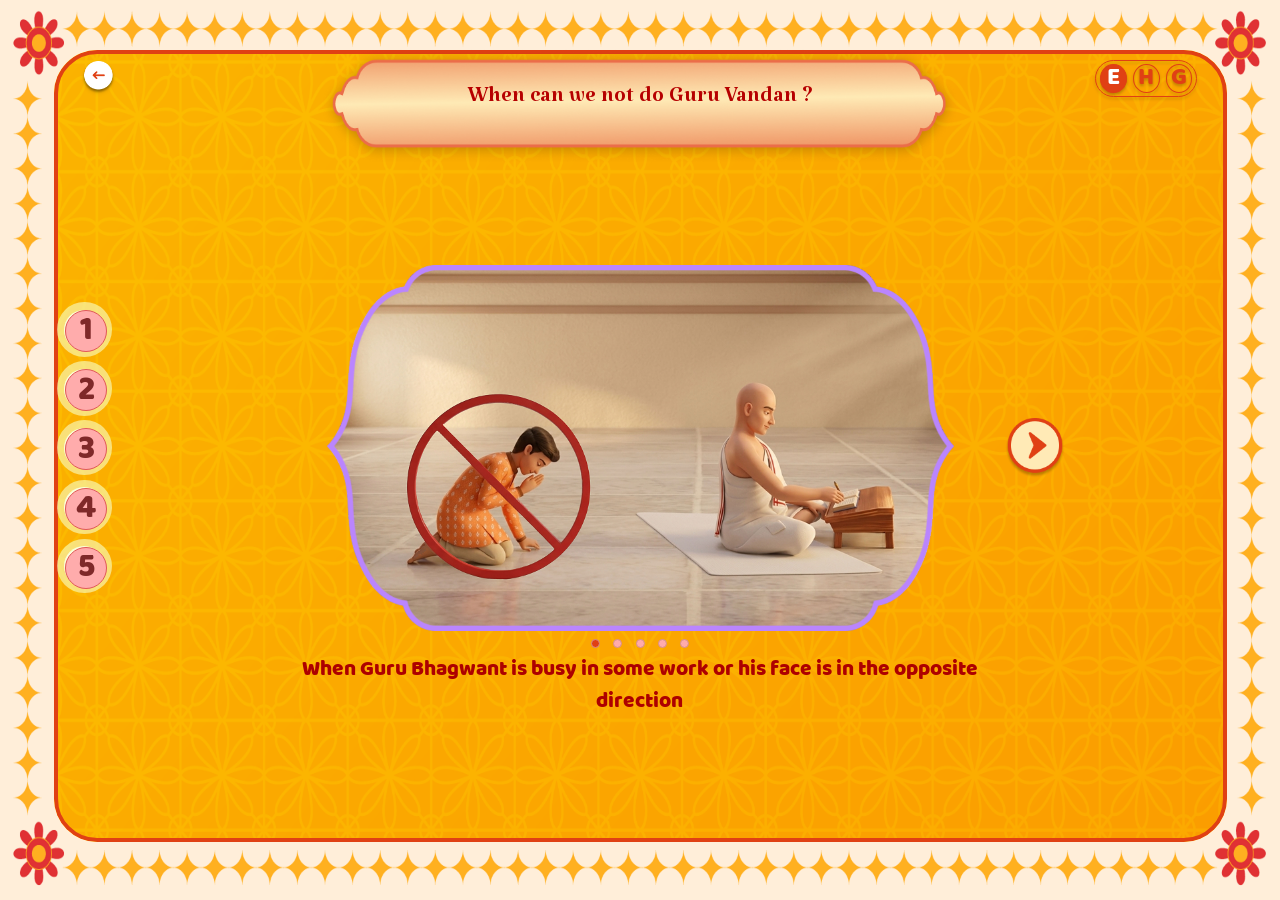
==== avoid.html @ 8b5bba08 "Types of Guru Vandan: initial build Intro and topics page, types page, seven Swiper slider pages dri" ====
<!DOCTYPE html>
<html lang="en">

<head>
    <meta charset="UTF-8">
    <meta name="viewport" content="width=device-width, initial-scale=1.0">
    <title>Types of Guru Vandan - When can we not do Guru Vandan ?</title>
    <link rel="stylesheet" href="./assets/plugins/swiper/swiper-bundle.min.css">
    <link rel="stylesheet" href="./assets/css/style.css">
    <link rel="stylesheet" href="./assets/css/common.css">
    <link rel="stylesheet" href="./assets/css/inner.css">
    <link rel="stylesheet" href="./assets/css/feta.css">
</head>

<body id="body">

    <div id="langSelect">
        <div id="language">
            <label><input type="radio" onclick="val('English')" name="lang" id="en" value="English">
                <span>E</span>
            </label>
            <label><input type="radio" onclick="val('Hindi')" name="lang" id="hi" value="Hindi">
                <span>H</span>
            </label>
            <label><input type="radio" onclick="val('Gujrati')" name="lang" id="gu" value="Gujrati">
                <span>G</span>
            </label>
        </div>
    </div>

    <img class="page-bg" src="./assets/images/background.png" alt="">
    <img class="frame-border" src="./assets/images/bgborder.png" alt="">

    <div class="main-container">
        <div class="inner-bg">
            <img class="inner-bg-image" src="./assets/images/innerbg.png" alt="">
            <video class="inner-bg-video" autoplay muted loop playsinline preload="auto">
                <source src="./assets/videos/ripple.mp4" type="video/mp4">
            </video>
        </div>
        <div class="stage" data-page="avoid">
            <img class="stage-spacer" src="./assets/images/stage-spacer.png" alt="">
            <div class="slider-box">
                <img class="slider-frame" src="./assets/images/frame.png" alt="">
                <div class="swiper main-swiper">
                    <div class="swiper-wrapper"></div>
                </div>
            </div>
            <button class="btn-prev" type="button"><img class="btn-image" src="./assets/images/prev.png" alt="Previous"><img class="btn-image-hover" src="./assets/images/prevhover.png" alt=""></button>
            <button class="btn-next" type="button"><img class="btn-image" src="./assets/images/next.png" alt="Next"><img class="btn-image-hover" src="./assets/images/nexthover.png" alt=""></button>
            <div class="slider-dots swiper-pagination"></div>

            <div class="swiper caption-slider">
                <div class="swiper-wrapper"></div>
            </div>
            <nav class="shortcut-keys">
                <a class="shortcut-key shortcut-key-1" href="./guru.html">
                    <span class="shortcut-key-tray"><span class="shortcut-key-label"><span class="english">Guru Vandan</span><span class="hindi">गुरु वंदन</span><span class="gujrati">ગુરુ વંદન</span></span></span>
                    <span class="shortcut-key-ring"></span>
                    <span class="shortcut-key-dot"><span class="shortcut-key-number">1</span></span>
                </a>
                <a class="shortcut-key shortcut-key-2" href="./types.html">
                    <span class="shortcut-key-tray"><span class="shortcut-key-label"><span class="english">Guru Vandana can be categorized into three types.</span><span class="hindi">गुरु वंदन के तीन प्रकार होते हैं।</span><span class="gujrati">ગુરુ વંદનના ત્રણ પ્રકાર હોય છે.</span></span></span>
                    <span class="shortcut-key-ring"></span>
                    <span class="shortcut-key-dot"><span class="shortcut-key-number">2</span></span>
                </a>
                <a class="shortcut-key shortcut-key-3" href="./when.html">
                    <span class="shortcut-key-tray"><span class="shortcut-key-label"><span class="english">When can we do Guru Vandan?</span><span class="hindi">हम गुरु वंदन कब कर सकते हैं ?</span><span class="gujrati">આપણે ગુરુ વંદન ક્યારે કરી શકીએ ?</span></span></span>
                    <span class="shortcut-key-ring"></span>
                    <span class="shortcut-key-dot"><span class="shortcut-key-number">3</span></span>
                </a>
                <a class="shortcut-key shortcut-key-4" href="./avoid.html">
                    <span class="shortcut-key-tray"><span class="shortcut-key-label"><span class="english">When can we not do Guru Vandan ?</span><span class="hindi">हमें गुरु वंदन कब नहीं करना चाहिए?</span><span class="gujrati">આપણે ગુરુ વંદન ક્યારે ન કરવું જોઈએ?</span></span></span>
                    <span class="shortcut-key-ring"></span>
                    <span class="shortcut-key-dot"><span class="shortcut-key-number">4</span></span>
                </a>
                <a class="shortcut-key shortcut-key-5" href="./bows.html">
                    <span class="shortcut-key-tray"><span class="shortcut-key-label"><span class="english">Who bows to whom ?</span><span class="hindi">कौन किसे वंदन कर सकता है?</span><span class="gujrati">કોણ કોને વંદન કરી શકે?</span></span></span>
                    <span class="shortcut-key-ring"></span>
                    <span class="shortcut-key-dot"><span class="shortcut-key-number">5</span></span>
                </a>
            </nav>
        </div>
        <h1 class="page-title"><span class="page-title-text"></span></h1>
        <a class="page-back-btn" href="./index.html" aria-label="Back">
            <img class="page-back-btn-image" src="./assets/images/back.png" alt="Back">
            <img class="page-back-btn-image-hover" src="./assets/images/backhover.png" alt="">
        </a>
    </div>

    <script src="./assets/plugins/swiper/swiper-bundle.min.js"></script>
    <script src="./assets/js/jquery-3.7.1.js"></script>
    <script src="./assets/js/custom.js"></script>
    <script src="./assets/js/data.js"></script>
    <script src="./assets/js/slider.js"></script>
</body>

</html>
---- assets/css/style.css ----
* {
    margin: 0;
    padding: 0;
    box-sizing: border-box;
}

html {
    height: 100%;
}

::-webkit-scrollbar {
    display: none;
}

body {
    margin: 0;
    position: relative;
    font-family: Poppins;
    min-height: 100%;
    overflow: hidden auto;
}

/* Page wrapper — the Kaussagg shell.
   min-height (never height) means the box is at least the screen and grows
   past it only when the content demands, so the page scrolls ONLY on overflow.
   This is the one place vh is allowed in the project. */

.main-container {
    width: 100%;
    position: relative;
    display: flex;
    justify-content: center;
    align-content: space-between;
    flex-wrap: wrap;
    min-height: 100vh;
}

/* top right fixed language bar */
#language {
    background-color: #4e9ebf;
    border-radius: 4vw;
    text-align: center;
    display: flex;
    justify-content: center;
    padding: 0.1vw 0.3vw;
}

#language label {
    cursor: pointer;
}

#langSelect {
    position: absolute;
    top: 4%;
    right: 2%;
    z-index: 999999;
}

#langSelect label {
    display: block;
    padding: 0.3vw 0.3vw;
    position: relative;
    display: flex !important;
    justify-content: center;
    align-items: center;
    flex-wrap: wrap;
}

#langSelect label input {
    display: none;
}

#langSelect label span {
    border: 0.1vw solid white;
    overflow: hidden;
    font-size: 1vw;
    padding: 0.5vw 0.8vw;
    border-radius: 50%;
    font-family: "Hindi";
    color: white;
}

#langSelect input:checked+span {
    background: #fff;
    color: black;
    border-color: black;
}

/* ---------- Page background ----------
   Direct child of <body>, OUTSIDE .main-container, exactly like Kaussagg's
   bg2.png. With the background-color on <body> these are the only two things
   outside the wrapper, so no white bars can ever appear — at any window size,
   and across the whole scrollable height when the page does overflow. */

.page-bg {
    width: 100%;
    height: 100%;
    position: absolute;
    top: 0;
    left: 0;
}

/* ---------- Stage ----------
   stage-spacer.png is a transparent PNG that gives .stage its height. Every
   other child is position:absolute and adds no height, so WITHOUT THE SPACER
   the stage collapses to 0 and overflow:hidden clips the whole page. Do not
   remove it, and do not swap it for aspect-ratio.

   SIZE IT TO THE CONTENT EXTENT, NOT THE FRAME.
   A Figma frame usually has dead space above the topmost element and below the
   bottom one. Including it makes the page taller than the artwork and forces a
   scrollbar on every desktop browser (a maximised 1920x1080 screen gives only
   ~937px of viewport). Measure the topmost and bottommost visible elements:

       spacer height = bottom_of_lowest - top_of_highest

   and measure every vertical % from that top edge, not from the frame's 0.
   Example: a 1920x1080 frame whose art spans y 59..964 gets a 1920x905 spacer.

   Regenerate with:  python make-spacer.py 1920 905

   This is why Kaussagg fits the screen — its height comes from the artwork
   that is actually there. */

.stage {
    width: 100%;
    position: relative;
    line-height: 0;
    overflow: hidden;
}

.stage-spacer {
    width: 100%;
    height: auto;
    display: block;
}


/* Elements placed freely inside the stage */

.stage-item {
    position: absolute;
    height: auto;
    line-height: 0;
}

.stage-item img {
    width: 100%;
    height: auto;
    display: block;
}
---- assets/css/common.css ----
@font-face {
    font-family: "Katibeh";
    src: url("../../fonts/Katibeh-Regular.ttf") format("truetype");
    font-weight: 400;
    font-style: normal;
}

@font-face {
    font-family: "Baloo";
    src: url("../../fonts/Baloo Regular 400.ttf") format("truetype");
    font-weight: 400;
    font-style: normal;
}

@font-face {
    font-family: "Bakbak One";
    src: url("../../fonts/BakbakOne-Regular.ttf") format("truetype");
    font-weight: 400;
    font-style: normal;
}

@font-face {
    font-family: "Hindi";
    src: url("../../fonts/ITFDevanagari.ttc");
}

@font-face {
    font-family: "Gujrati";
    src: url("../../fonts/NotoSansGujarati-Regular.ttf") format("truetype");
}

:root {
    --page-bg-color: #ffeed9;
    --frame-red: #e04014;
    --badge-fill: #ffeab6;
    --title-red: #b60000;
    --badge-text: #ad0000;
    --enter-top: #ffd0a9;
    --enter-bottom: #fb3a04;
    --enter-border: #fff2e2;
    --enter-hover-top: #fff5ec;
    --enter-hover-bottom: #ffc592;
    --enter-hover-text: #4f4f4f;
    --hover-time: 0.4s;
    --leave-time: 1.2s;
    --font-bakbak: "Bakbak One", "Baloo", sans-serif;
    --open-ease: cubic-bezier(0.4, 0, 0.2, 1);
    --open-time: 2s;
}

body {
    background-color: var(--page-bg-color);
}

.hindi {
    font-family: "Hindi", sans-serif;
}

.gujrati {
    font-family: "Gujrati", sans-serif;
}

.english {
    font-family: "Katibeh", serif;
}

.hindi.is-fallback,
.gujrati.is-fallback {
    font-family: "Katibeh", serif;
}

/* ---------- Frame artwork ---------- */

.frame-border {
    position: absolute;
    top: 0;
    left: 0;
    width: 100%;
    height: 100%;
    display: block;
}

.inner-bg {
    position: absolute;
    top: 5.5%;
    bottom: 6.5%;
    left: 4.2188%;
    width: 91.6146%;
    line-height: 0;
    overflow: hidden;
    border-radius: 3.3854vw;
}

.inner-bg::after {
    content: "";
    position: absolute;
    top: 0;
    left: 0;
    width: 100%;
    height: 100%;
    box-sizing: border-box;
    border: 0.3646vw solid var(--frame-red);
    border-radius: 3.3854vw;
}

.inner-bg-image {
    width: 100%;
    height: 100%;
    object-fit: fill;
    display: block;
}

.inner-bg-video {
    position: absolute;
    top: 0;
    left: 0;
    width: 100%;
    height: 100%;
    object-fit: cover;
    display: block;
    opacity: 0.4;
}

/* ---------- Language toggle (Figma LAG, 153 x 54) ---------- */

#langSelect {
    top: calc(5.5% + 0.8vw);
    right: 6.4583vw;
    filter: drop-shadow(0 0.2083vw 0.1042vw rgba(0, 0, 0, 0.25));
}

#language {
    width: 7.9688vw;
    padding: 0.2604vw 0.3125vw;
    gap: 0.4688vw;
    justify-content: flex-start;
    background-color: transparent;
    border: 0.1042vw solid var(--frame-red);
    border-radius: 12.6042vw;
}

#langSelect label {
    padding: 0;
}

#langSelect label span {
    width: 2.0833vw;
    padding: 0;
    border: 0.1042vw solid var(--frame-red);
    border-radius: 50%;
    display: flex;
    justify-content: center;
    align-items: center;
    font-family: "Baloo", sans-serif;
    font-size: 1.875vw;
    line-height: 2.0833vw;
    color: var(--frame-red);
}

#langSelect input:checked+span {
    background: var(--frame-red);
    border-color: var(--frame-red);
    color: #fff;
}


/* Stage is trimmed to the artwork (y 69..1018 of the frame) and centred, so the
   page only scrolls by a few px; the border art stretches behind it. */

.main-container {
    align-content: center;
}
---- assets/css/inner.css ----
/* ---------- Title pill ---------- */

.page-title {
    position: absolute;
    top: calc(5.5% - 0.1937vw);
    height: auto;
    margin: 0;
    border-style: solid;
    border-color: transparent;
    border-width: 0 4.1667vw;
    border-image: url("../images/titlebox.png") 0 80 fill / 0 4.1667vw 0 / 0 stretch;
    font-weight: 400;
    text-align: center;
    color: var(--title-red);
}

.page-title-wide {
    left: 25%;
    width: 50%;
}

.page-title-narrow {
    left: 29.1823%;
    width: 41.7708%;
}

.page-title-text {
    display: block;
    position: relative;
    top: -0.7vw;
    font-size: 2.3vw;
    line-height: 8.3333vw;
    white-space: nowrap;
}

/* ---------- Home button ---------- */

.home-btn {
    position: absolute;
    top: calc(5.5% + 0.8vw);
    left: 6.5104%;
    width: 3.5417%;
    height: auto;
    line-height: 0;
    display: block;
}

.home-btn-image {
    width: 100%;
    height: auto;
    display: block;
}

.home-btn-image-hover {
    position: absolute;
    top: 0;
    left: 0;
    width: 100%;
    height: auto;
    display: block;
    opacity: 0;
    transition: opacity var(--hover-time) ease;
}

.home-btn:hover .home-btn-image-hover {
    opacity: 1;
}

/* ---------- Shortcut keys ---------- */

.shortcut-key {
    position: absolute;
    left: 4.4792%;
    width: 4.2708%;
    height: auto;
    padding-top: 4.6875%;
    display: block;
    text-decoration: none;
}

.shortcut-key-1 {
    top: 25.9852%;
}

.shortcut-key-2 {
    top: 35.3372%;
}

.shortcut-key-3 {
    top: 44.6891%;
}

.shortcut-key-4 {
    top: 54.0411%;
}

.shortcut-key-5 {
    top: 63.3930%;
}

.shortcut-key-ring {
    position: absolute;
    top: 6.67%;
    left: 0;
    width: 100%;
    aspect-ratio: 1;
    border-radius: 50%;
    background-color: rgba(248, 255, 195, 0.62);
}

.shortcut-key-dot {
    position: absolute;
    top: 20%;
    left: 14.63%;
    width: 76.83%;
    aspect-ratio: 1;
    box-sizing: border-box;
    border: 0.13vw solid #e15757;
    border-radius: 50%;
    background-color: #ffacac;
    display: flex;
    justify-content: center;
    align-items: center;
    transition: background-color var(--hover-time) ease, border-color var(--hover-time) ease;
}

.shortcut-key-number {
    font-family: var(--font-bakbak);
    font-size: 2.6041vw;
    line-height: 2.6041vw;
    color: #7f2929;
    transition: color var(--hover-time) ease;
}

.shortcut-key-tray {
    position: absolute;
    top: 19.44%;
    bottom: 13.89%;
    left: 12.2%;
    width: 73.17%;
    border-radius: 50vw;
    background-color: #fff;
    overflow: hidden;
    display: flex;
    align-items: center;
    transition: width var(--hover-time) ease, top var(--hover-time) ease, bottom var(--hover-time) ease;
}

.shortcut-key-label {
    width: 11vw;
    flex-shrink: 0;
    margin-left: 3.5938vw;
    font-family: var(--font-bakbak);
    font-size: 1vw;
    line-height: 1.15vw;
    text-align: center;
    color: #716969;
    opacity: 0;
    transition: opacity var(--hover-time) ease;
}

.shortcut-key-label .english,
.shortcut-key-label .is-fallback {
    font-family: var(--font-bakbak);
}

.shortcut-key-label .hindi,
.shortcut-key-label .gujrati {
    line-height: 1.5vw;
}

.shortcut-key-label .is-fallback {
    line-height: 1.15vw;
}

.shortcut-key:hover .shortcut-key-tray {
    top: 6.1%;
    bottom: -3.9%;
    width: 352%;
}

.shortcut-key:hover .shortcut-key-label {
    opacity: 1;
}

.shortcut-key:hover .shortcut-key-dot {
    background-color: #fb3a04;
    border-color: #fff;
}

.shortcut-key:hover .shortcut-key-number {
    color: #fffbf2;
}

/* ---------- Back button (slider pages, goes to the types page) ---------- */

.page-back-btn {
    position: absolute;
    top: calc(5.5% + 0.9284vw);
    left: 6.4214%;
    width: 2.5559vw;
    height: auto;
    line-height: 0;
    display: block;
    border-radius: 50%;
    filter: drop-shadow(0 0.2083vw 0.1042vw rgba(0, 0, 0, 0.25));
}

.page-back-btn-image {
    width: 100%;
    height: auto;
    display: block;
}

.page-back-btn-image-hover {
    position: absolute;
    top: 0;
    left: 0;
    width: 100%;
    height: auto;
    display: block;
    opacity: 0;
    transition: opacity var(--hover-time) ease;
}

.page-back-btn:hover .page-back-btn-image-hover {
    opacity: 1;
}
---- assets/css/feta.css ----
/* ---------- Slider ---------- */

.slider-box {
    position: absolute;
    top: 20.7587%;
    left: 25.5208%;
    width: 49.0104%;
    height: auto;
    line-height: 0;
}

.slider-frame {
    position: relative;
    z-index: 2;
    width: 100%;
    height: auto;
    display: block;
    pointer-events: none;
}

.main-swiper {
    position: absolute;
    top: 0;
    left: 0;
    width: 100%;
    height: 100%;
    -webkit-mask-image: url("../images/frame-mask.png");
    mask-image: url("../images/frame-mask.png");
    -webkit-mask-size: 100% 100%;
    mask-size: 100% 100%;
    -webkit-mask-repeat: no-repeat;
    mask-repeat: no-repeat;
}

.slider-slide {
    position: relative;
    overflow: hidden;
}

.slider-image {
    -webkit-user-drag: none;
    user-select: none;
    position: absolute;
    top: -1.275%;
    left: -3.5%;
    width: 107%;
    max-width: none;
    height: auto;
    display: block;
}

.slider-slide-fit .slider-image {
    top: 0;
    left: 0;
    width: 100%;
}

.slider-slide-zoom .slider-image {
    top: -14.28%;
    left: -17.57%;
    width: 131.75%;
}

/* ---------- Arrows ---------- */

.btn-prev,
.btn-next {
    position: absolute;
    top: 44.8893%;
    width: 4.7396%;
    height: auto;
    padding: 0;
    border: 0;
    background: none;
    line-height: 0;
    cursor: pointer;
    transition: opacity var(--hover-time) ease, transform var(--hover-time) ease;
}

.btn-prev {
    left: 16.7708%;
}

.btn-next {
    left: 78.4896%;
}

.btn-image-hover {
    position: absolute;
    top: 0;
    left: 0;
    width: 100%;
    height: auto;
    display: block;
    opacity: 0;
    transition: opacity var(--hover-time) ease;
}

.btn-prev:hover .btn-image-hover,
.btn-next:hover .btn-image-hover {
    opacity: 1;
}

.btn-image {
    width: 100%;
    height: auto;
    display: block;
}

.btn-prev.swiper-button-disabled,
.btn-next.swiper-button-disabled {
    opacity: 0;
    pointer-events: none;
}

/* ---------- Dots ---------- */

.slider-dots.swiper-pagination {
    position: absolute;
    top: 79.85%;
    left: 50%;
    transform: translateX(-50%);
    width: max-content;
    height: auto;
    display: flex;
    align-items: flex-start;
    gap: 1.0417vw;
    line-height: 0;
}

.slider-dots .swiper-pagination-bullet {
    width: 0.7vw;
    height: auto;
    aspect-ratio: 1;
    flex-shrink: 0;
    margin: 0 !important;
    box-sizing: border-box;
    border: 0.0521vw solid #d48d8d;
    background: #ffabab;
    opacity: 1;
    transition: background-color var(--hover-time) ease;
}

.slider-dots .swiper-pagination-bullet-active {
    background: var(--frame-red);
}

/* ---------- Captions ---------- */

.caption-slider {
    position: absolute;
    top: 87.2%;
    left: 23%;
    width: 54%;
    height: auto;
    transform: translateY(-50%);
    overflow: hidden;
}

.caption-slider-wide {
    left: 14%;
    width: 72%;
}

.caption-slide {
    height: auto;
    display: flex;
    justify-content: center;
    align-items: center;
}

.caption-text {
    font-size: 1.6667vw;
    line-height: 2.3438vw;
    text-align: center;
    color: var(--badge-text);
    translate: 0 -2.5vw;
    transition: translate 0.6s ease;
}

.caption-slide.swiper-slide-active .caption-text {
    translate: 0 0;
}

.caption-slide.swiper-slide-prev .caption-text {
    translate: 0 2.5vw;
}

.caption-text .english,
.caption-text .is-fallback {
    font-family: var(--font-bakbak);
}

/* ---------- Entrance: slider and caption rise from the bottom ---------- */

@keyframes riseIn {
    from {
        translate: 0 14vw;
        opacity: 0;
    }

    to {
        translate: 0 0;
        opacity: 1;
    }
}

@keyframes riseMove {
    from {
        translate: 0 14vw;
    }

    to {
        translate: 0 0;
    }
}

.slider-box {
    animation: riseIn 1.2s var(--open-ease) backwards;
}

.caption-slider {
    animation: riseIn 1.2s var(--open-ease) 0.25s backwards;
}

.slider-dots.swiper-pagination {
    animation: riseIn 1.2s var(--open-ease) 0.12s backwards;
}

.btn-prev,
.btn-next {
    animation: riseMove 1.2s var(--open-ease) backwards;
}

/* ---------- Link on the last slide (bottom right) ---------- */

.pranam-link {
    position: absolute;
    top: 77.5%;
    left: 83%;
    width: 10.4167%;
    height: auto;
    display: block;
    line-height: 0;
    text-decoration: none;
    opacity: 0;
    pointer-events: none;
    transform: scale(0.85);
    transition: opacity 0.6s ease, scale var(--hover-time) ease;
}

.stage.is-last-slide .pranam-link {
    opacity: 1;
    pointer-events: auto;
    animation: pranamPop 1.2s ease-in-out infinite;
}

@keyframes pranamPop {
    0%,
    100% {
        transform: scale(0.85);
    }

    50% {
        transform: scale(1);
    }
}

.pranam-link:hover {
    scale: 1.08;
}

.pranam-link-image {
    width: 100%;
    height: auto;
    display: block;
}

.pranam-link-text {
    position: absolute;
    top: 50%;
    left: 40%;
    transform: translate(-50%, -50%);
    font-size: 1.6vw;
    line-height: 2vw;
    white-space: nowrap;
    color: #802922;
}

.pranam-link-text .english,
.pranam-link-text .is-fallback {
    font-family: "Baloo", sans-serif;
}
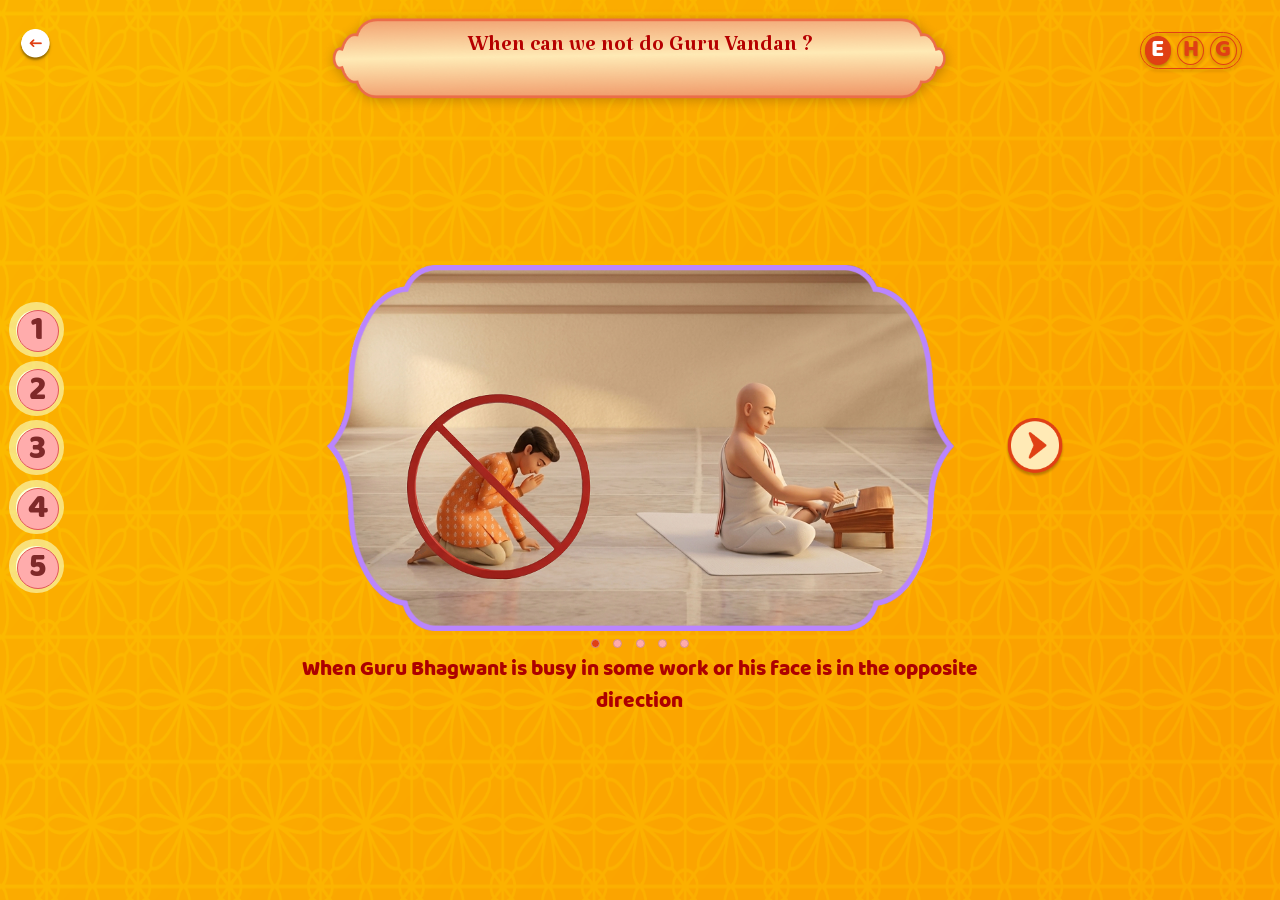
==== commit f7386107: "Move lang toggle, back/home buttons and side nav to edges; align title bars; equal title heights; la" ====
--- a/avoid.html
+++ b/avoid.html
@@ -29,10 +29,10 @@
     </div>
 
     <img class="page-bg" src="./assets/images/background.png" alt="">
-    <img class="frame-border" src="./assets/images/bgborder.png" alt="">
+    <img class="frame-border" src="./assets/images/innerbg.png" alt="">
 
     <div class="main-container">
-        <div class="inner-bg">
+        <div class="inner-bg inner-bg-full">
             <img class="inner-bg-image" src="./assets/images/innerbg.png" alt="">
             <video class="inner-bg-video" autoplay muted loop playsinline preload="auto">
                 <source src="./assets/videos/ripple.mp4" type="video/mp4">
--- a/assets/css/common.css
+++ b/assets/css/common.css
@@ -103,6 +103,25 @@
     border-radius: 3.3854vw;
 }
 
+/* Full-page panel: no inset, no rounded corners, no outline */
+
+.inner-bg-full {
+    top: 0;
+    bottom: 0;
+    left: 0;
+    width: 100%;
+    border-radius: 0;
+}
+
+.inner-bg-full::after {
+    display: none;
+}
+
+/* the ripple video has a few edge specks in its corners: enlarge it a little so they fall outside the page */
+.inner-bg-full .inner-bg-video {
+    scale: 1.08;
+}
+
 .inner-bg-image {
     width: 100%;
     height: 100%;
@@ -124,8 +143,8 @@
 /* ---------- Language toggle (Figma LAG, 153 x 54) ---------- */
 
 #langSelect {
-    top: calc(5.5% + 0.8vw);
-    right: 6.4583vw;
+    top: calc(1.8% + 1.224vw);
+    right: 3vw;
     filter: drop-shadow(0 0.2083vw 0.1042vw rgba(0, 0, 0, 0.25));
 }
 
--- a/assets/css/inner.css
+++ b/assets/css/inner.css
@@ -2,7 +2,7 @@
 
 .page-title {
     position: absolute;
-    top: calc(5.5% - 0.1937vw);
+    top: calc(5.5% - 3.2937vw);
     height: auto;
     margin: 0;
     border-style: solid;
@@ -33,12 +33,33 @@
     white-space: nowrap;
 }
 
+.page-title-text .english,
+.page-title-text .hindi,
+.page-title-text .gujrati {
+    display: block;
+    line-height: 8.3333vw;
+}
+
+.page-title-text .hindi {
+    position: relative;
+    top: 0.7vw;
+}
+
+.page-title-text .gujrati {
+    position: relative;
+    top: 0.7vw;
+}
+
+.page-title-text .is-fallback {
+    top: 0;
+}
+
 /* ---------- Home button ---------- */
 
 .home-btn {
     position: absolute;
-    top: calc(5.5% + 0.8vw);
-    left: 6.5104%;
+    top: calc(1.5% + 1.224vw);
+    left: 1.3vw;
     width: 3.5417%;
     height: auto;
     line-height: 0;
@@ -70,7 +91,7 @@
 
 .shortcut-key {
     position: absolute;
-    left: 4.4792%;
+    left: 0.7vw;
     width: 4.2708%;
     height: auto;
     padding-top: 4.6875%;
@@ -196,8 +217,8 @@
 
 .page-back-btn {
     position: absolute;
-    top: calc(5.5% + 0.9284vw);
-    left: 6.4214%;
+    top: calc(1.5% + 1.224vw);
+    left: 1.5vw;
     width: 2.5559vw;
     height: auto;
     line-height: 0;
